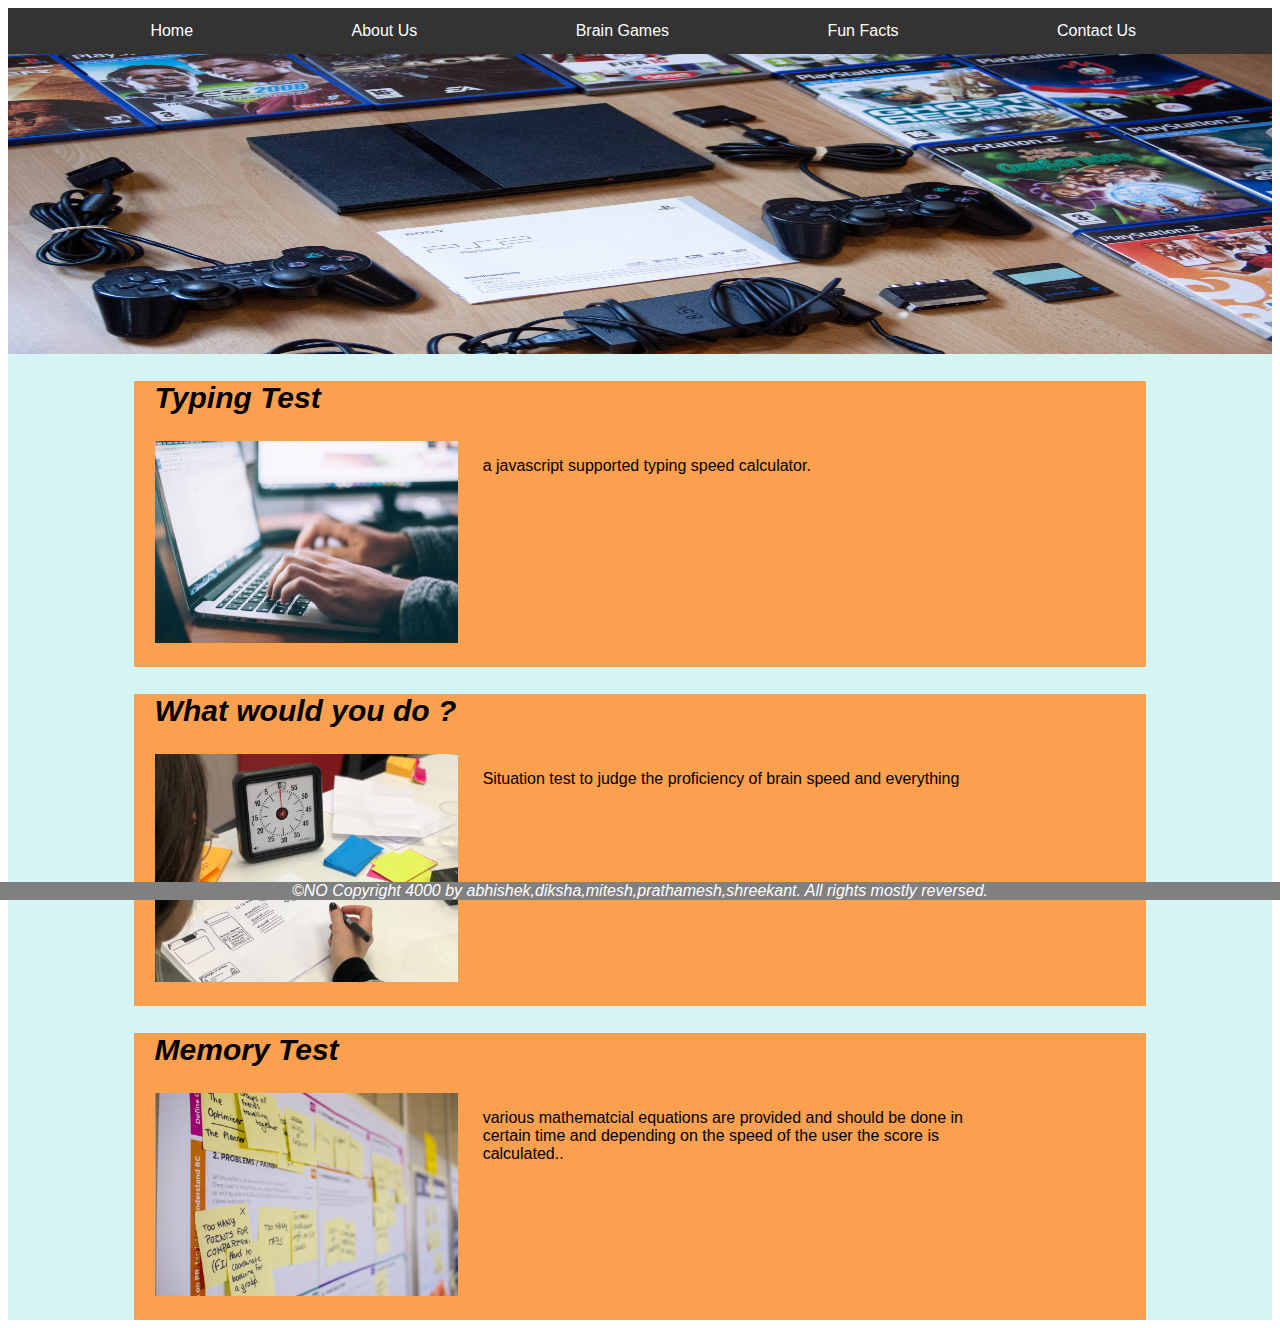
==== html/index.html @ ee886db5 "changed everything" ====
<!DOCTYPE html>
<html lang="en-US">
      <head>
            <meta charset="utf-8">

            <title>Brain Games</title>

            <link rel="stylesheet" type="text/css" href="../css/style.css">
      </head>

      <body>
            <header>
                  <div class="navbar">
                        <a href="home.html">Home</a>

                        <a href="aboutus.html">About Us</a>

                        <div class="dropdown">
                              <button class="dropbtn">Brain Games
                                    <i class="down"></i>
                              </button>

                              <div class="dropdown-content">
                                    <a href="braingames.html">Typing Test</a>
                                    <a href="braingames.html">Situation Test</a>
                                    <a href="braingames.html">Memory Game</a>
                                    <!--<a href="#">Sudoku</a>    optional-->
                              </div>
                        </div>

                        <a href="funfact.html">Fun Facts</a>

                        <a href="contactus.html">Contact Us</a>
                  </div>

                  <div class="bgimg1">
                        <img src="../css/img/denise-jans-HoqYAnwR-1g-unsplash.jpg">
                  </div>

            </header>

            <main>
                  <!-- complete the about us after wards-->

                  <!--<p>Brain training may help improve your memory, response time, and logic skills.
                  <br />If you'd like to give your brain a workout and have fun too, try these games and activities that may improve your mental focus and fitness.</p>
                  -->

                  <div class="row">
                        <div class="col-md-3 col-sm-6">
                              <div class="card card-block">
                                    <h4 class="card-title text-right"><i class="material-icons">Typing Test</i></h4>

                                    <div class="sidesimg">
                                          <img src="..\css\img\glenn-carstens-peters-npxXWgQ33ZQ-unsplash.jpg">
                                    </div>

                                    <div class="sidestxt">
                                          <p class="card-text">a javascript supported typing speed calculator.</p>
                                    </div>
                              </div>
                        </div>

                        <div class="col-md-3 col-sm-6">
                              <div class="card card-block">
                                    <h4 class="card-title text-right"><i class="material-icons">What would you do ?</i></h4>

                                    <div class="sidesimg">
                                          <img src="..\css\img\bonneval-sebastien-1OqbKqQ8C6I-unsplash.jpg">
                                    </div>

                                    <div class="sidestxt">
                                          <p class="card-text">Situation test to judge the proficiency of brain speed and everything</p>
                                    </div>
                              </div>
                        </div>

                        <div class="col-md-3 col-sm-6">
                              <div class="card card-block">
                                    <h4 class="card-title text-right"><i class="material-icons">Memory Test</i></h4>

                                    <div class="sidesimg">
                                          <img src="..\css\img\daria-nepriakhina-zoCDWPuiRuA-unsplash.jpg">
                                    </div>

                                    <div class="sidestxt">
                                          <p class="card-text">various mathematcial equations are provided and should be done in certain time and depending on the speed of the user the score is calculated.. </p>
                                    </div>
                              </div>
                        </div>
                  </div>
            </main>

            <footer>
                  <i>©NO Copyright 4000 by abhishek,diksha,mitesh,prathamesh,shreekant. All rights mostly reversed.</i>
            </footer>
      </body>
</html>
---- css/style.css ----
body
{
      font-family: Arial, Helvetica, sans-serif;
}

.navbar
{
      overflow: hidden;
      background-color: #333;
}

.navbar a
{
      float: left;
      font-size: 16px;
      color: white;
      text-align: center;
      padding: 14px 16px;
      text-decoration: none;
      margin-left: 10%;
}

.dropdown
{
      float: left;
      overflow: hidden;
      margin-left: 10%;
}

.dropdown .dropbtn
{
      font-size: 16px;
      border: none;
      outline: none;
      color: white;
      padding:14px 16px;
      background-color: inherit;
      font-family: inherit;
      margin-left: 0;
}

.navbar a:hover, .dropdown:hover .dropbtn
{
      background-color: red;
}

.dropdown-content
{
      display: none;
      position: absolute;
      background-color: #f9f9f9;
      min-width: 160px;
      box-shadow: 0px 8px 16px 0px rgba(0,0,0,0.2);
      z-index: 1;
}

.dropdown-content a
{
      float: none;
      color: black;
      padding: 12px 16px;
      text-decoration: none;
      display: block;
      text-align: left;
}

.dropdown-content a:hover
{
      background-color: #ddd;
}

.dropdown:hover .dropdown-content
{
      display: block;
}

.bgimg1
{
      width: 100%;
      height: 300px;
}

main
{
      left: 0;
      bottom: 0;
      width: 100%;
      height: 100%;
      background-color: #D5F5F5;
}

div [class^="col-"]
{
      padding-left:10%;
      padding-right:10%;
}

.row
{
      display: inline-block;
}

.card
{
      transition:0.5s;
      cursor:pointer;
      background-color: #faa04f
}

.card-title
{
      margin-left: 2%;
      font-size: 20px;
      transition: 1s;
      cursor:pointer;
}

.card-title i
{
      font-size: 30px;
      transition:1s;
      cursor:pointer;
      color: black;
}

.card-title i:hover
{
      color: #18d4ca;
}

.card:hover
{
      box-shadow: 10px 10px 15px rgba(0,0,0,0.3);
}

.card-text
{
      height:80px;
}

.sidesimg
{
      margin-left: 2%;
      display: inline-block;
      width: 30%;
      height: 100%;
      margin-bottom: 2%;
}

.sidestxt
{
      margin-left: 2%;
      display: inline-block;
      vertical-align: top;
      width: 50%;
      height: 100%;
}

img
{
      height:100%;
      width: 100%;
}

footer
{
      position: fixed;
      left: 0;
      bottom: 0;
      width: 100%;
      background-color: grey;
      color: white;
      text-align: center;
}
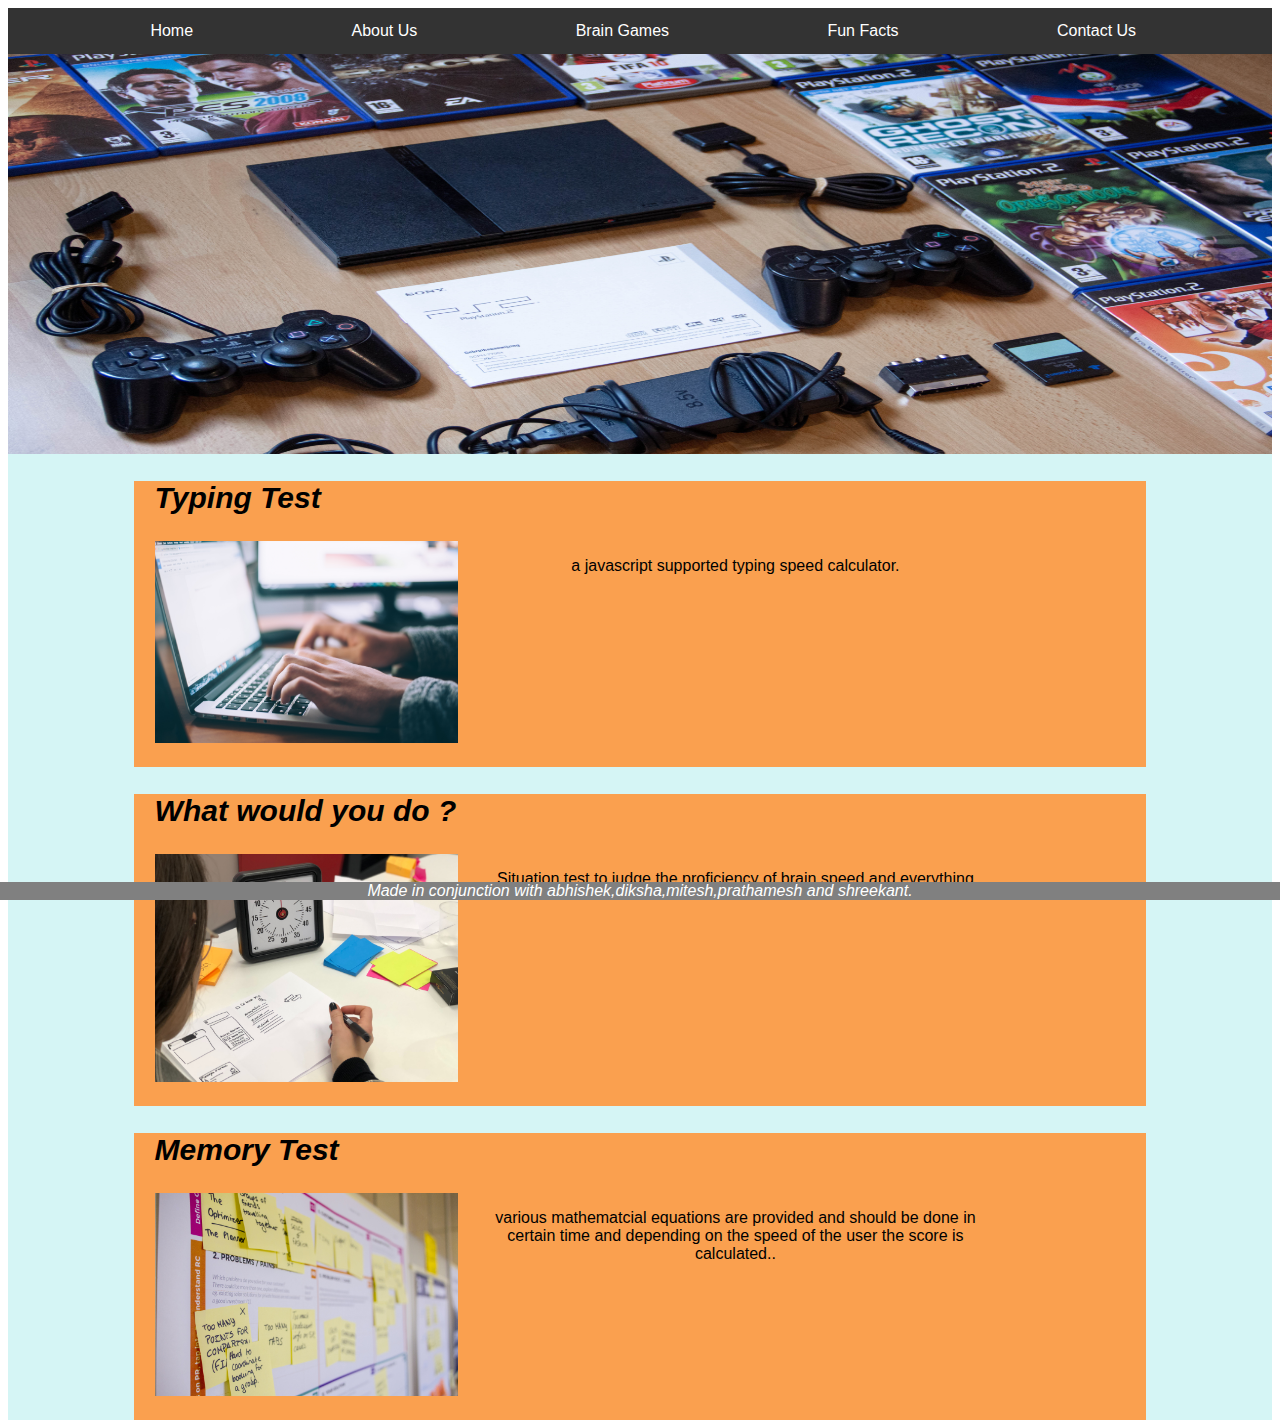
==== commit e06dcfad: "Merge pull request #3 from abh-pro/backup" ====
--- a/html/index.html
+++ b/html/index.html
@@ -11,7 +11,7 @@
       <body>
             <header>
                   <div class="navbar">
-                        <a href="home.html">Home</a>
+                        <a href="index.html">Home</a>
 
                         <a href="aboutus.html">About Us</a>
 
@@ -91,8 +91,5 @@
                   </div>
             </main>
 
-            <footer>
-                  <i>©NO Copyright 4000 by abhishek,diksha,mitesh,prathamesh,shreekant. All rights mostly reversed.</i>
-            </footer>
-      </body>
-</html>
+            <footer> <i>Made in conjunction with
+abhishek,diksha,mitesh,prathamesh and shreekant.</i> </footer> </body> </html>
--- a/css/style.css
+++ b/css/style.css
@@ -1,6 +1,6 @@
 body
 {
-      font-family: Arial, Helvetica, sans-serif;
+      font-family: sans-serif,Arial, Helvetica;
 }
 
 .navbar
@@ -18,6 +18,7 @@
       padding: 14px 16px;
       text-decoration: none;
       margin-left: 10%;
+      
 }
 
 .dropdown
@@ -77,7 +78,7 @@
 .bgimg1
 {
       width: 100%;
-      height: 300px;
+      height: 400px;
 }
 
 main
@@ -125,7 +126,7 @@
 
 .card-title i:hover
 {
-      color: #18d4ca;
+      color: #DE683D;
 }
 
 .card:hover
@@ -136,6 +137,10 @@
 .card-text
 {
       height:80px;
+      font-family: sans-serif;
+      font: Verdana;
+      color: black;
+      text-align: center;
 }
 
 .sidesimg
